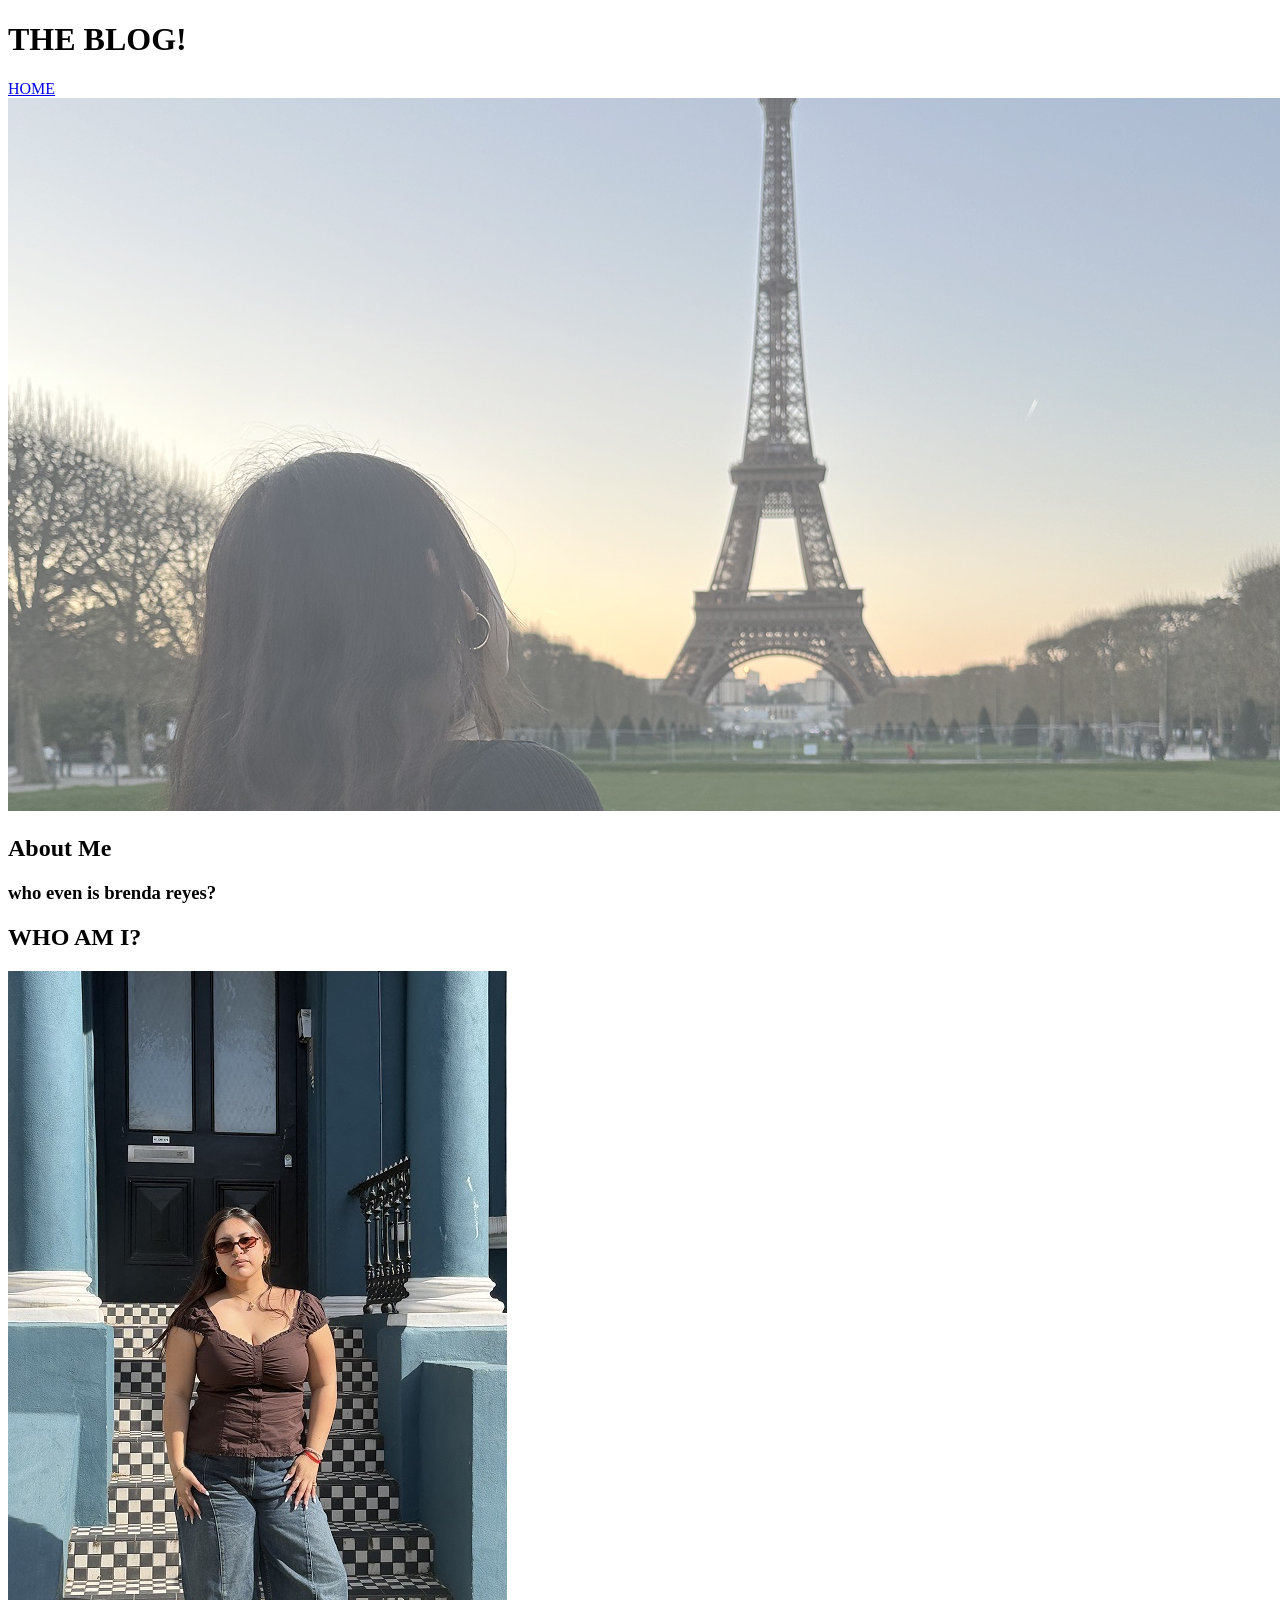
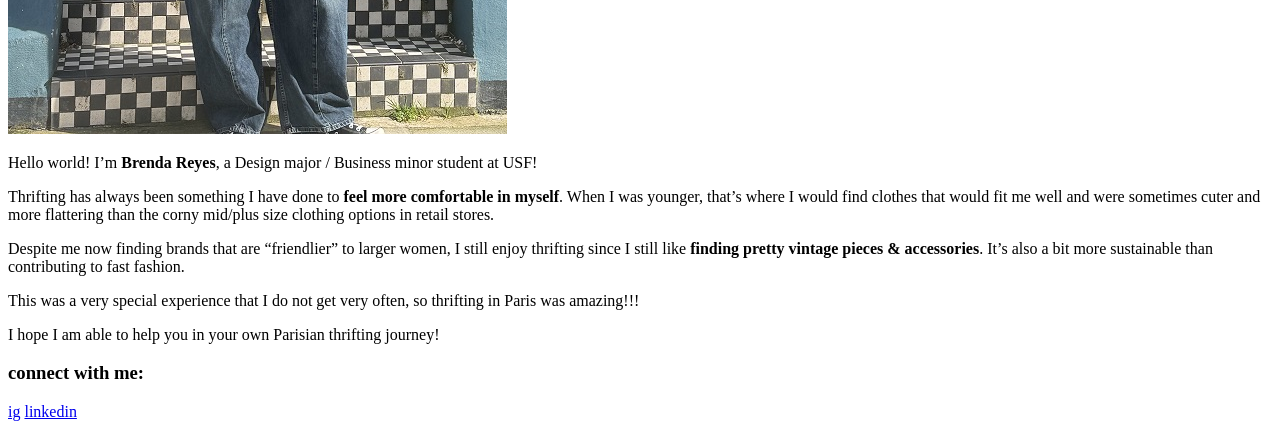
==== about.html @ e475f0d1 "initial push" ====
<!doctype html>
<html lang="en">

<head>
    <meta charset="UTF-8">
    <meta name="viewport" content="width=device-width, initial-scale=1.0">
    <title>ABOUT ME!</title>
    <link rel="stylesheet" href="css/about.css">
    <link rel="preconnect" href="https://fonts.googleapis.com">
    <link rel="preconnect" href="https://fonts.gstatic.com" crossorigin>
    <link href="https://fonts.googleapis.com/css2?family=Bricolage+Grotesque:opsz,wght@12..96,200..800&family=Rubik+Spray+Paint&family=Rubik:ital,wght@0,300..900;1,300..900&display=swap" rel="stylesheet">
</head>

<body>

    <header class="navbar">
        <h1 class="logo">THE BLOG!</h1>
        <a href="../index.html" class="home-link">HOME</a>
    </header>

    <section class="hero">
        <img src="./about/img/aboutheader.jpg" alt="">
        <div class="hero-overlay">
            <h1>About Me</h1>
            <h3>who even is <span>brenda reyes?</span></h3>
        </div>
    </section>

    <section class="section-title">
        <h2>WHO AM I?</h2>
    </section>

    <section class="about-container">

        <div class="about-image">
            <img src="./about/img/brendaabout.jpeg" alt="Brenda standing in front of a blue townhouse">
        </div>

        <div class="about-text">
            <p>Hello world! I’m <strong>Brenda Reyes</strong>, a Design major / Business minor student at USF!</p>

            <p>Thrifting has always been something I have done to <strong>feel more comfortable in myself</strong>. When I was younger, that’s where I would find clothes that would fit me well and were sometimes cuter and more flattering than the corny mid/plus size clothing options in retail stores.</p>

            <p>Despite me now finding brands that are “friendlier” to larger women, I still enjoy thrifting since I still like <strong>finding pretty vintage pieces & accessories</strong>. It’s also a bit more sustainable than contributing to fast fashion.</p>

            <p>This was a very special experience that I do not get very often, so thrifting in Paris was amazing!!!</p>

            <p>I hope I am able to help you in your own Parisian thrifting journey!</p>
        </div>

    </section>

    <section class="connect">
        <h3>connect with me:</h3>

        <div class="socials">
            <a href="#" class="social-box">ig</a>
            <a href="#" class="social-box">linkedin</a>
        </div>
    </section>

    <!-- FOOTER BAR -->
    <footer class="footer-bar"></footer>

</body>

</html>
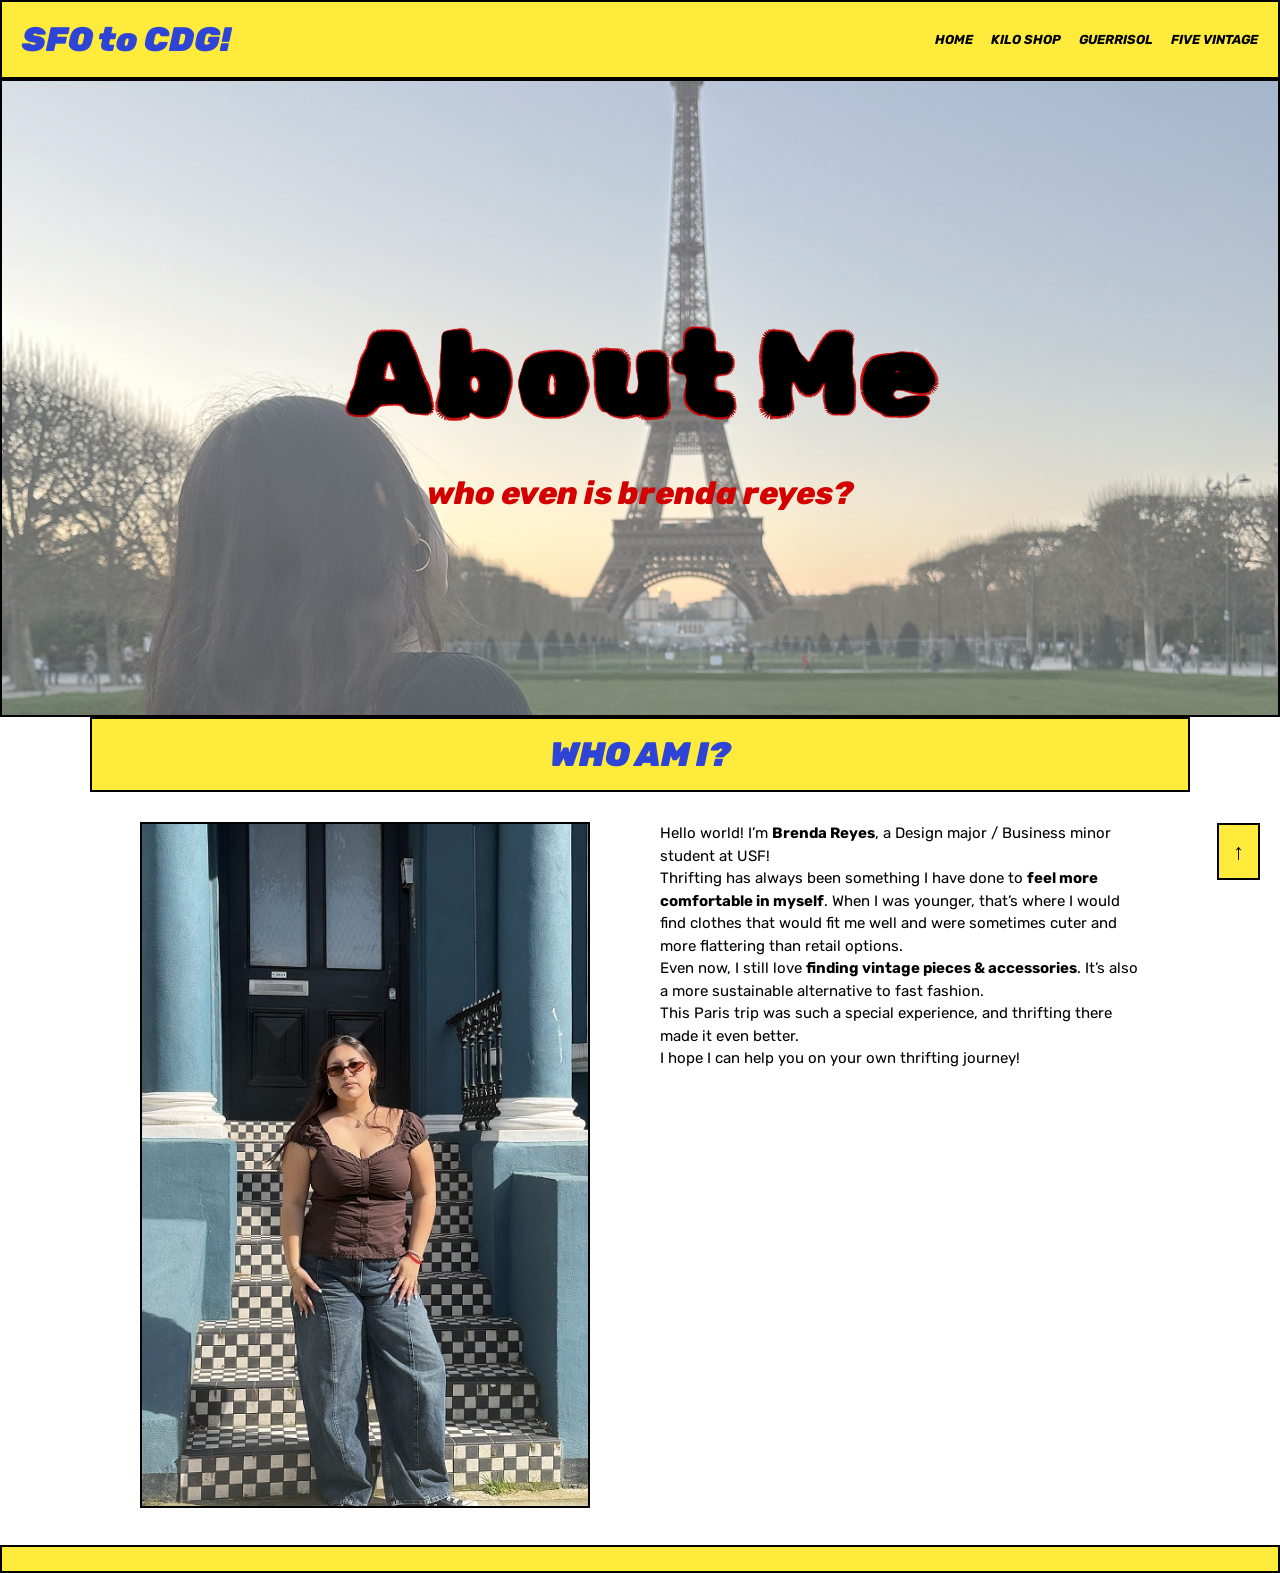
==== commit f772a738: "final push" ====
--- a/about.html
+++ b/about.html
@@ -2,65 +2,67 @@
 <html lang="en">
 
 <head>
-    <meta charset="UTF-8">
-    <meta name="viewport" content="width=device-width, initial-scale=1.0">
-    <title>ABOUT ME!</title>
-    <link rel="stylesheet" href="css/about.css">
-    <link rel="preconnect" href="https://fonts.googleapis.com">
-    <link rel="preconnect" href="https://fonts.gstatic.com" crossorigin>
-    <link href="https://fonts.googleapis.com/css2?family=Bricolage+Grotesque:opsz,wght@12..96,200..800&family=Rubik+Spray+Paint&family=Rubik:ital,wght@0,300..900;1,300..900&display=swap" rel="stylesheet">
+  <meta charset="UTF-8">
+  <meta name="viewport" content="width=device-width, initial-scale=1.0">
+  <title>ABOUT ME!</title>
+
+  <link rel="stylesheet" href="css/about.css">
+
+  <link rel="preconnect" href="https://fonts.googleapis.com">
+  <link rel="preconnect" href="https://fonts.gstatic.com" crossorigin>
+
+  <link href="https://fonts.googleapis.com/css2?family=Bricolage+Grotesque:opsz,wght@12..96,200..800&family=Rubik+Spray+Paint&family=Rubik:ital,wght@0,300..900;1,300..900&display=swap" rel="stylesheet">
 </head>
 
-<body>
+<body id="top">
 
-    <header class="navbar">
-        <h1 class="logo">THE BLOG!</h1>
-        <a href="../index.html" class="home-link">HOME</a>
-    </header>
+  <header class="topbar">
+    <div class="logo">SFO to CDG!</div>
 
-    <section class="hero">
-        <img src="./about/img/aboutheader.jpg" alt="">
-        <div class="hero-overlay">
-            <h1>About Me</h1>
-            <h3>who even is <span>brenda reyes?</span></h3>
-        </div>
-    </section>
+    <nav class="nav-links">
+      <a href="index.html">HOME</a>
+      <a href="index.html#kilo">KILO SHOP</a>
+      <a href="index.html#guerrisol">GUERRISOL</a>
+      <a href="index.html#five">FIVE VINTAGE</a>
+    </nav>
+  </header>
 
-    <section class="section-title">
-        <h2>WHO AM I?</h2>
-    </section>
+  <a href="#top" id="backToTop">↑</a>
 
-    <section class="about-container">
+  <section class="hero">
+    <img src="img/aboutheader.jpg" alt="About page header image" class="hero-img">
 
-        <div class="about-image">
-            <img src="./about/img/brendaabout.jpeg" alt="Brenda standing in front of a blue townhouse">
-        </div>
+    <div class="hero-text">
+      <h1>About Me</h1>
+      <h2>who even is brenda reyes?</h2>
+    </div>
+  </section>
 
-        <div class="about-text">
-            <p>Hello world! I’m <strong>Brenda Reyes</strong>, a Design major / Business minor student at USF!</p>
+  <div class="section-title">
+    <h3>WHO AM I?</h3>
+  </div>
 
-            <p>Thrifting has always been something I have done to <strong>feel more comfortable in myself</strong>. When I was younger, that’s where I would find clothes that would fit me well and were sometimes cuter and more flattering than the corny mid/plus size clothing options in retail stores.</p>
+  <section class="two-col">
+  <div class="image-box">
+    <div class="image-crop">
+      <img src="img/brendaabout.jpeg" alt="Brenda standing in front of a blue townhouse">
+    </div>
+  </div>
 
-            <p>Despite me now finding brands that are “friendlier” to larger women, I still enjoy thrifting since I still like <strong>finding pretty vintage pieces & accessories</strong>. It’s also a bit more sustainable than contributing to fast fashion.</p>
+  <div class="text-box">
+    <p>Hello world! I’m <strong>Brenda Reyes</strong>, a Design major / Business minor student at USF!</p>
 
-            <p>This was a very special experience that I do not get very often, so thrifting in Paris was amazing!!!</p>
+    <p>Thrifting has always been something I have done to <strong>feel more comfortable in myself</strong>. When I was younger, that’s where I would find clothes that would fit me well and were sometimes cuter and more flattering than retail options.</p>
 
-            <p>I hope I am able to help you in your own Parisian thrifting journey!</p>
-        </div>
+    <p>Even now, I still love <strong>finding vintage pieces & accessories</strong>. It’s also a more sustainable alternative to fast fashion.</p>
 
-    </section>
+    <p>This Paris trip was such a special experience, and thrifting there made it even better.</p>
 
-    <section class="connect">
-        <h3>connect with me:</h3>
+    <p>I hope I can help you on your own thrifting journey!</p>
+  </div>
+  </section>
 
-        <div class="socials">
-            <a href="#" class="social-box">ig</a>
-            <a href="#" class="social-box">linkedin</a>
-        </div>
-    </section>
-
-    <!-- FOOTER BAR -->
-    <footer class="footer-bar"></footer>
+  <footer class="footer-bar"></footer>
 
 </body>
 
--- a/css/about.css
+++ b/css/about.css
@@ -0,0 +1,230 @@
+* {
+  margin: 0;
+  padding: 0;
+  box-sizing: border-box;
+}
+
+body {
+  background: white;
+  color: black;
+  font-family: "Rubik", sans-serif;
+  line-height: 1.5;
+  font-size: medium;
+}
+
+/* =========================
+   TOP BAR (IDENTICAL)
+========================= */
+.topbar {
+  background: #ffeb3b;
+  border: 2px solid black;
+  padding: 12px 20px;
+
+  display: flex;
+  justify-content: space-between;
+  align-items: center;
+}
+
+.logo {
+  font-size: 34px;
+  font-weight: 900;
+  font-style: italic;
+  color: #2d44d6;
+}
+
+.nav-links {
+  display: flex;
+  gap: 18px;
+}
+
+.nav-links a {
+  text-decoration: none;
+  font-size: 13px;
+  font-style: italic;
+  font-weight: bold;
+  color: black;
+}
+
+.nav-links a:hover {
+  text-decoration: underline;
+  color: #d40000;
+}
+
+/* =========================
+   HERO (MATCHED)
+========================= */
+.hero {
+  position: relative;
+  border: 2px solid black;
+}
+
+.hero-img {
+  width: 100%;
+  display: block;
+}
+
+.hero-text {
+  position: absolute;
+  top: 50%;
+  left: 50%;
+  transform: translate(-50%, -50%);
+  text-align: center;
+}
+
+.hero-text h1 {
+  font-size: 120px;
+  font-weight: 300;
+  color: black;
+  font-family: "Rubik Spray Paint";
+  -webkit-text-stroke: 0.5px #d40000;
+  margin-bottom: 10px;
+}
+
+.hero-text h2 {
+  font-size: 32px;
+  font-style: italic;
+  font-weight: 800;
+  color: #d40000;
+  line-height: 1.2;
+}
+
+/* =========================
+   SECTION TITLE (MATCHED)
+========================= */
+.section-title {
+  background: #ffeb3b;
+  border: 2px solid black;
+
+  max-width: 1100px;
+  margin: 0 auto;
+
+  padding: 10px 50px;
+
+  display: flex;
+  justify-content: center;
+}
+
+.section-title h3 {
+  font-size: 34px;
+  font-weight: 900;
+  font-style: italic;
+  color: #2d44d6;
+  text-transform: uppercase;
+}
+
+/* =========================
+   LAYOUT (MATCHED)
+========================= */
+.two-col {
+  display: flex;
+  gap: 40px;
+  padding: 30px 50px;
+
+  justify-content: center;
+  align-items: flex-start;
+}
+
+.image-box {
+  flex: 1;
+}
+
+.image-box img {
+  width: 100%;
+  max-width: 450px;
+  border: 2px solid black;
+}
+
+.text-box {
+  flex: 1;
+  max-width: 600px;
+  font-size: 15px;
+}
+
+/* =========================
+   CONNECT SECTION
+========================= */
+.connect {
+  text-align: center;
+  margin: 60px auto;
+}
+
+.connect h3 {
+  font-size: 28px;
+  font-weight: 900;
+  font-style: italic;
+  color: #2d44d6;
+  margin-bottom: 20px;
+}
+
+.socials {
+  display: flex;
+  justify-content: center;
+  gap: 20px;
+}
+
+.social-box {
+  width: 150px;
+  height: 150px;
+
+  border: 2px solid black;
+  background: #ffeb3b;
+
+  display: flex;
+  justify-content: center;
+  align-items: center;
+
+  font-weight: bold;
+  text-decoration: none;
+  color: black;
+}
+
+.social-box:hover {
+  background: #d40000;
+  color: white;
+}
+
+/* =========================
+   BACK TO TOP
+========================= */
+#backToTop {
+  position: fixed;
+  bottom: 20px;
+  right: 20px;
+
+  background: #ffeb3b;
+  color: black;
+  border: 2px solid black;
+
+  font-size: 22px;
+  font-weight: bold;
+
+  padding: 10px 14px;
+  text-decoration: none;
+
+  z-index: 1000;
+}
+
+#backToTop:hover {
+  background: #d40000;
+  color: white;
+}
+
+/* =========================
+   FOOTER
+========================= */
+.footer-bar {
+  background: #ffeb3b;
+  border: 2px solid black;
+  padding: 12px 20px;
+}
+
+/* =========================
+   GLOBAL CONTENT CONTAINER (KEY FIX)
+========================= */
+.two-col,
+.connect {
+  max-width: 1100px;
+  margin: 0 auto;
+  padding-left: 50px;
+  padding-right: 50px;
+}
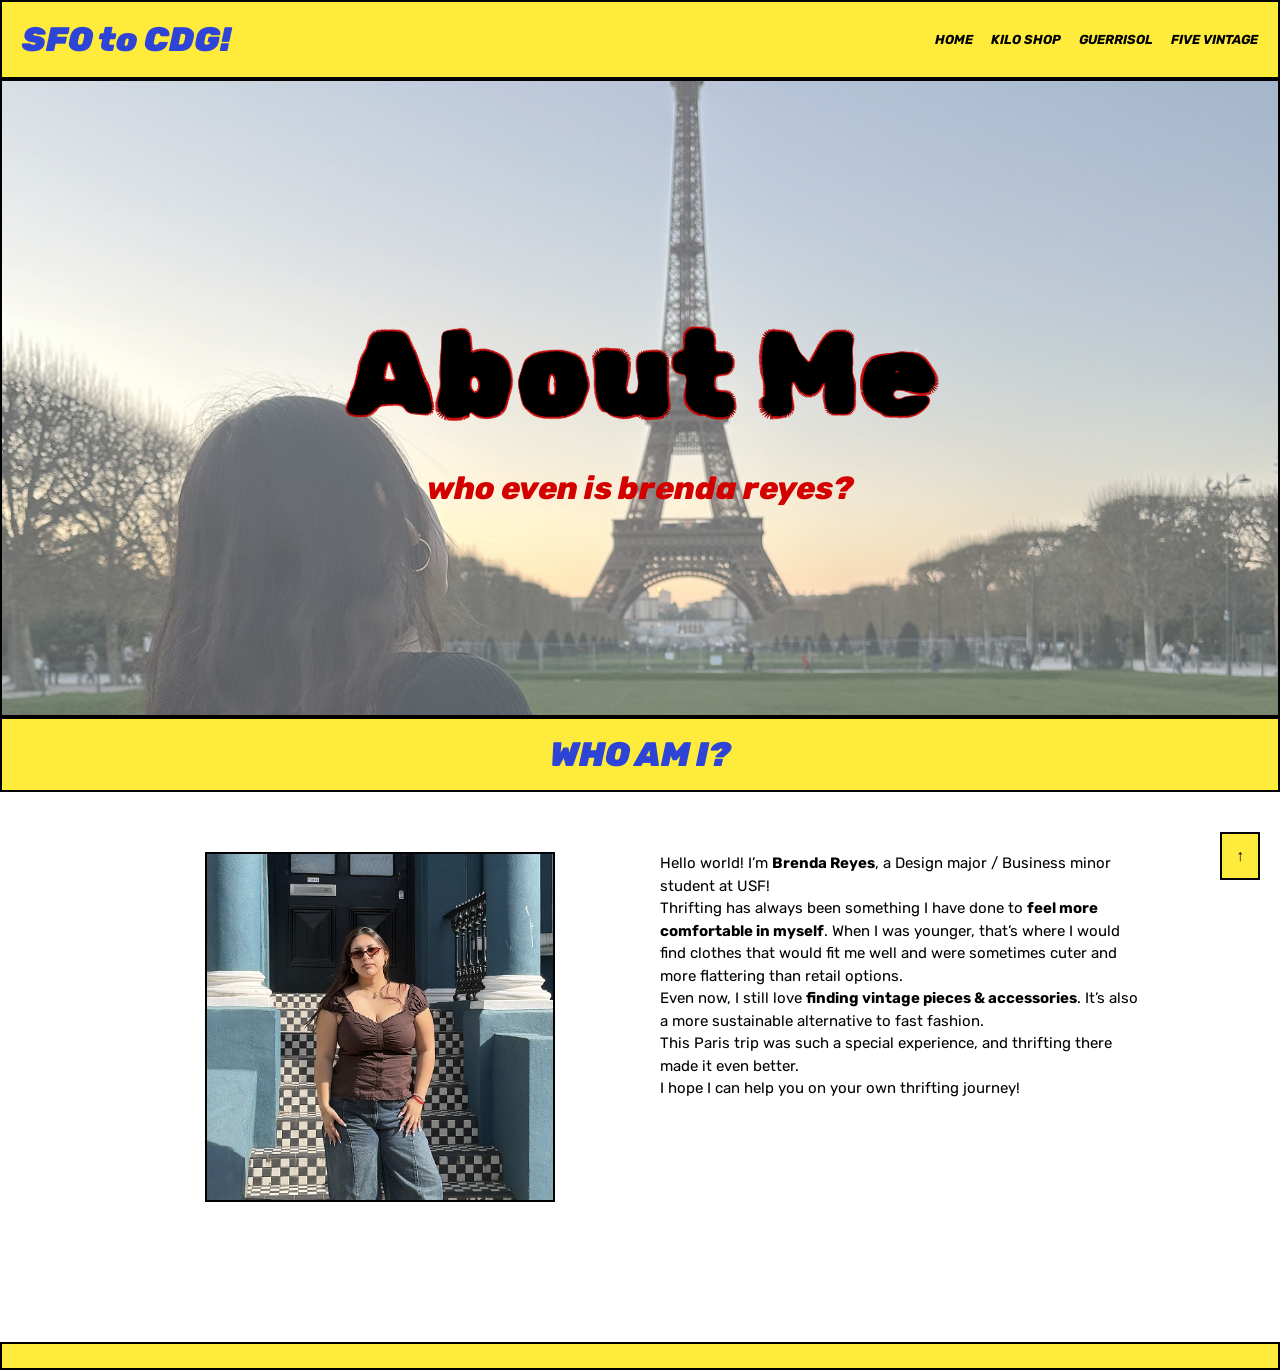
==== commit 16299a90: "last push" ====
--- a/about.html
+++ b/about.html
@@ -30,7 +30,7 @@
   <a href="#top" id="backToTop">↑</a>
 
   <section class="hero">
-    <img src="img/aboutheader.jpg" alt="About page header image" class="hero-img">
+    <img src="img/aboutheader.jpg" alt="Photo of the back of Brenda's head looking towards the Eiffel Tower in the backround." class="hero-img">
 
     <div class="hero-text">
       <h1>About Me</h1>
@@ -45,7 +45,7 @@
   <section class="two-col">
   <div class="image-box">
     <div class="image-crop">
-      <img src="img/brendaabout.jpeg" alt="Brenda standing in front of a blue townhouse">
+      <img src="img/brendaabout.jpeg" alt="Brenda standing in front of a blue townhouse.">
     </div>
   </div>
 
--- a/css/about.css
+++ b/css/about.css
@@ -1,3 +1,7 @@
+/* =========================
+   ALL
+========================= */
+
 * {
   margin: 0;
   padding: 0;
@@ -9,11 +13,10 @@
   color: black;
   font-family: "Rubik", sans-serif;
   line-height: 1.5;
-  font-size: medium;
 }
 
 /* =========================
-   TOP BAR (IDENTICAL)
+   TOP BAR
 ========================= */
 .topbar {
   background: #ffeb3b;
@@ -51,7 +54,7 @@
 }
 
 /* =========================
-   HERO (MATCHED)
+   HERO TOP IMAGE
 ========================= */
 .hero {
   position: relative;
@@ -74,10 +77,8 @@
 .hero-text h1 {
   font-size: 120px;
   font-weight: 300;
-  color: black;
   font-family: "Rubik Spray Paint";
   -webkit-text-stroke: 0.5px #d40000;
-  margin-bottom: 10px;
 }
 
 .hero-text h2 {
@@ -85,20 +86,16 @@
   font-style: italic;
   font-weight: 800;
   color: #d40000;
-  line-height: 1.2;
 }
 
 /* =========================
-   SECTION TITLE (MATCHED)
+   TITLE BAR
 ========================= */
 .section-title {
   background: #ffeb3b;
   border: 2px solid black;
-
-  max-width: 1100px;
-  margin: 0 auto;
-
-  padding: 10px 50px;
+  width: 100%;
+  padding: 10px 0;
 
   display: flex;
   justify-content: center;
@@ -109,78 +106,49 @@
   font-weight: 900;
   font-style: italic;
   color: #2d44d6;
-  text-transform: uppercase;
 }
 
 /* =========================
-   LAYOUT (MATCHED)
+   OVERALL LAYOUT
 ========================= */
 .two-col {
   display: flex;
   gap: 40px;
-  padding: 30px 50px;
+  padding: 60px 50px;
 
-  justify-content: center;
-  align-items: flex-start;
+  max-width: 1100px;
+  margin: 0 auto;
 }
 
+/* =========================
+   IMAGE BOX
+========================= */
 .image-box {
   flex: 1;
+  display: flex;
+  justify-content: center;
 }
 
-.image-box img {
-  width: 100%;
-  max-width: 450px;
+.image-crop {
+  width: 350px;
+  aspect-ratio: 1 / 1;
+  overflow: hidden;
   border: 2px solid black;
 }
 
+.image-crop img {
+  width: 100%;
+  height: 100%;
+  object-fit: cover;
+}
+
+/* =========================
+   TEXT
+========================= */
 .text-box {
   flex: 1;
   max-width: 600px;
   font-size: 15px;
-}
-
-/* =========================
-   CONNECT SECTION
-========================= */
-.connect {
-  text-align: center;
-  margin: 60px auto;
-}
-
-.connect h3 {
-  font-size: 28px;
-  font-weight: 900;
-  font-style: italic;
-  color: #2d44d6;
-  margin-bottom: 20px;
-}
-
-.socials {
-  display: flex;
-  justify-content: center;
-  gap: 20px;
-}
-
-.social-box {
-  width: 150px;
-  height: 150px;
-
-  border: 2px solid black;
-  background: #ffeb3b;
-
-  display: flex;
-  justify-content: center;
-  align-items: center;
-
-  font-weight: bold;
-  text-decoration: none;
-  color: black;
-}
-
-.social-box:hover {
-  background: #d40000;
-  color: white;
 }
 
 /* =========================
@@ -192,16 +160,12 @@
   right: 20px;
 
   background: #ffeb3b;
-  color: black;
   border: 2px solid black;
 
-  font-size: 22px;
+  padding: 10px 14px;
   font-weight: bold;
-
-  padding: 10px 14px;
   text-decoration: none;
-
-  z-index: 1000;
+  color: black;
 }
 
 #backToTop:hover {
@@ -216,15 +180,5 @@
   background: #ffeb3b;
   border: 2px solid black;
   padding: 12px 20px;
-}
-
-/* =========================
-   GLOBAL CONTENT CONTAINER (KEY FIX)
-========================= */
-.two-col,
-.connect {
-  max-width: 1100px;
-  margin: 0 auto;
-  padding-left: 50px;
-  padding-right: 50px;
+  margin-top: 80px;
 }
